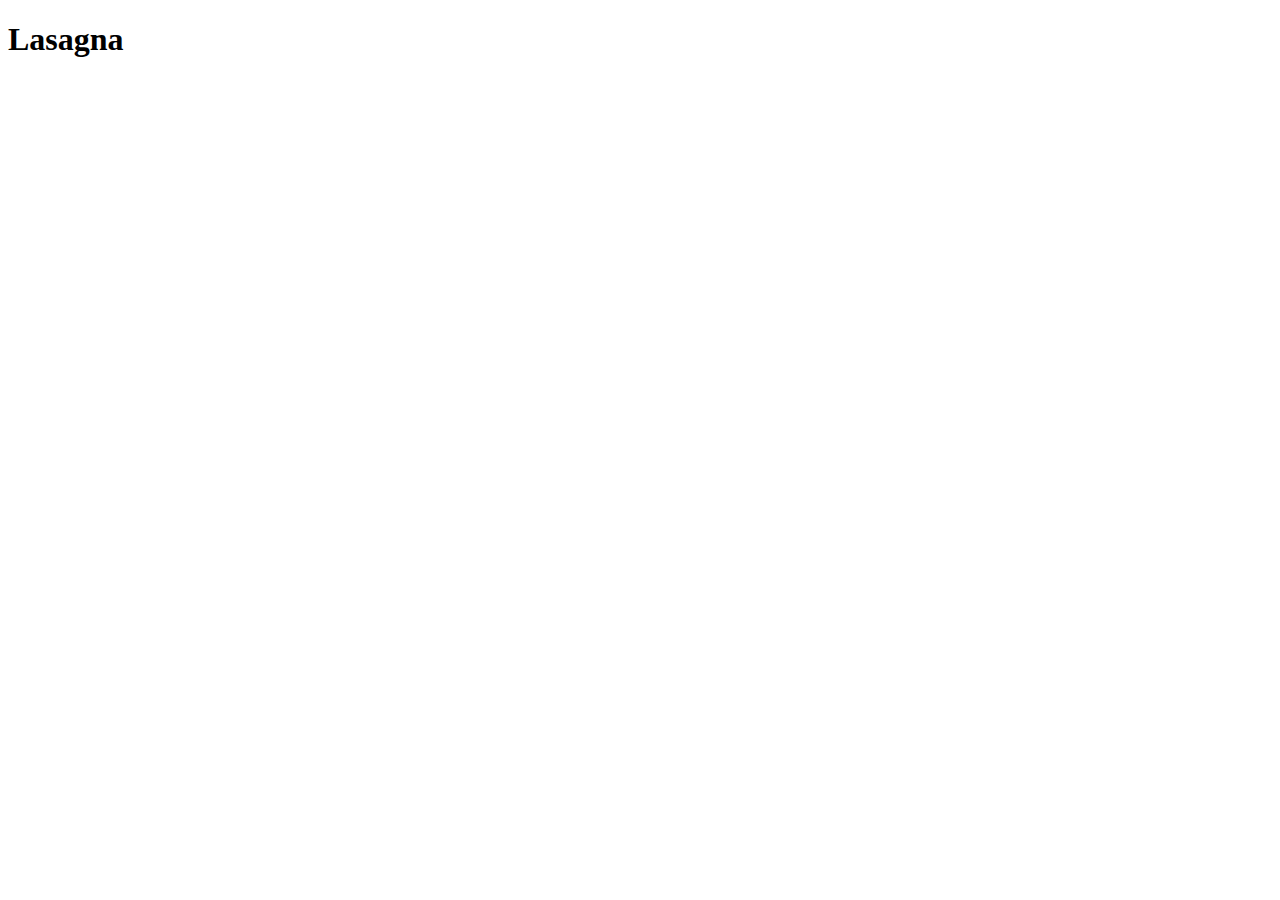
==== recipes/lasagna.html @ f1dcdf11 "Add 3 recipes to website" ====
<!DOCTYPE html>
<html lang="en">
<head>
    <meta charset="UTF-8">
    <meta name="viewport" content="width=device-width, initial-scale=1.0">
    <title>Lasagna</title>
</head>
<body>
    <h1>
        Lasagna
    </h1>
</body>
</html>
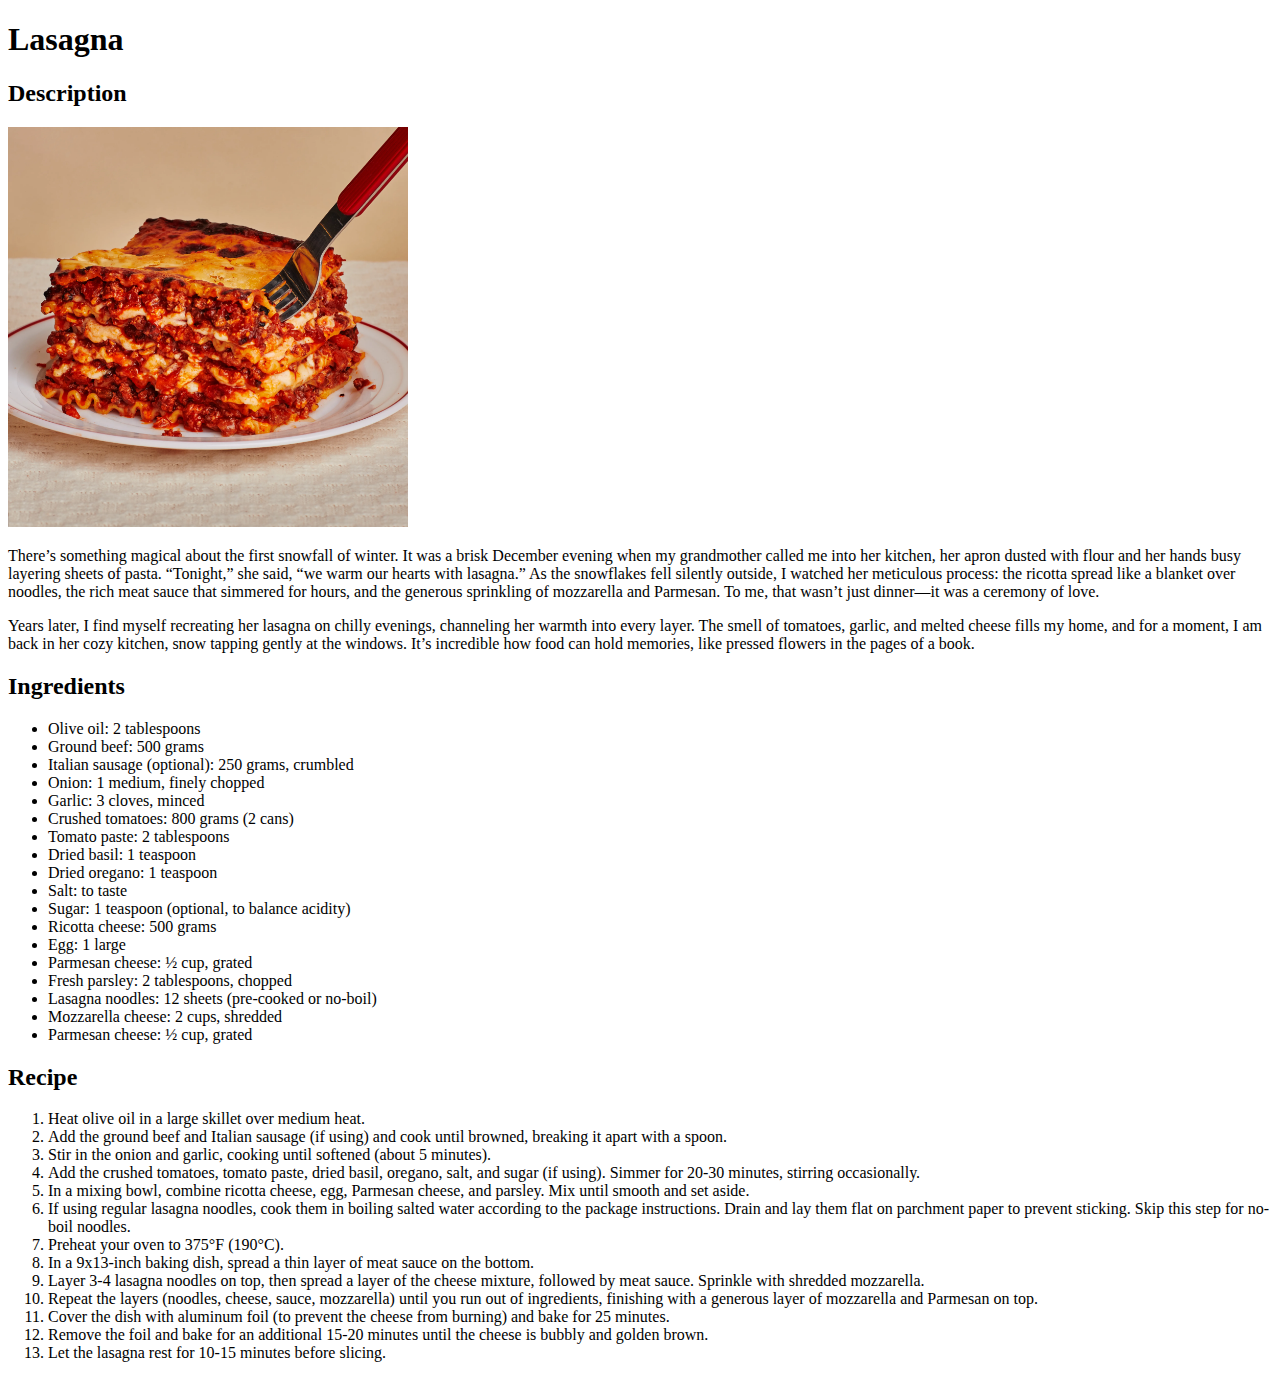
==== commit 20b63261: "Fill out recipes" ====
--- a/recipes/lasagna.html
+++ b/recipes/lasagna.html
@@ -1,13 +1,75 @@
 <!DOCTYPE html>
 <html lang="en">
+
 <head>
     <meta charset="UTF-8">
     <meta name="viewport" content="width=device-width, initial-scale=1.0">
     <title>Lasagna</title>
 </head>
+
 <body>
     <h1>
         Lasagna
     </h1>
+
+    <h2>Description</h2>
+
+    <img src="../images/lasagna.webp" alt="Lasagna" height="400" width="400">
+
+    <p>There’s something magical about the first snowfall of winter. It was a brisk December evening when my grandmother
+        called me into her kitchen, her apron dusted with flour and her hands busy layering sheets of pasta. “Tonight,”
+        she said, “we warm our hearts with lasagna.” As the snowflakes fell silently outside, I watched her meticulous
+        process: the ricotta spread like a blanket over noodles, the rich meat sauce that simmered for hours, and the
+        generous sprinkling of mozzarella and Parmesan. To me, that wasn’t just dinner—it was a ceremony of love.</p>
+
+    <p>Years later, I find myself recreating her lasagna on chilly evenings, channeling her warmth into every layer. The
+        smell of tomatoes, garlic, and melted cheese fills my home, and for a moment, I am back in her cozy kitchen,
+        snow tapping gently at the windows. It’s incredible how food can hold memories, like pressed flowers in the
+        pages of a book.</p>
+
+    <h2>Ingredients</h2>
+
+    <ul>
+        <li>Olive oil: 2 tablespoons</li>
+        <li>Ground beef: 500 grams</li>
+        <li>Italian sausage (optional): 250 grams, crumbled</li>
+        <li>Onion: 1 medium, finely chopped</li>
+        <li>Garlic: 3 cloves, minced</li>
+        <li>Crushed tomatoes: 800 grams (2 cans)</li>
+        <li>Tomato paste: 2 tablespoons</li>
+        <li>Dried basil: 1 teaspoon</li>
+        <li>Dried oregano: 1 teaspoon</li>
+        <li>Salt: to taste</li>
+        <li>Sugar: 1 teaspoon (optional, to balance acidity)</li>
+
+        <li>Ricotta cheese: 500 grams</li>
+        <li>Egg: 1 large</li>
+        <li>Parmesan cheese: ½ cup, grated</li>
+        <li>Fresh parsley: 2 tablespoons, chopped</li>
+
+        <li>Lasagna noodles: 12 sheets (pre-cooked or no-boil)</li>
+        <li>Mozzarella cheese: 2 cups, shredded</li>
+        <li>Parmesan cheese: ½ cup, grated</li>
+    </ul>
+
+    <h2>Recipe</h2>
+    
+    <ol>
+        <li>Heat olive oil in a large skillet over medium heat.</li>
+        <li>Add the ground beef and Italian sausage (if using) and cook until browned, breaking it apart with a spoon.</li>
+        <li>Stir in the onion and garlic, cooking until softened (about 5 minutes).</li>
+        <li>Add the crushed tomatoes, tomato paste, dried basil, oregano, salt, and sugar (if using). Simmer for 20-30 minutes, stirring occasionally.</li>
+        <li>In a mixing bowl, combine ricotta cheese, egg, Parmesan cheese, and parsley. Mix until smooth and set aside.</li>
+        <li>If using regular lasagna noodles, cook them in boiling salted water according to the package instructions. Drain and lay them flat on parchment paper to prevent sticking. Skip this step for no-boil noodles.</li>
+        <li>Preheat your oven to 375°F (190°C).</li>
+        <li>In a 9x13-inch baking dish, spread a thin layer of meat sauce on the bottom.</li>
+        <li>Layer 3-4 lasagna noodles on top, then spread a layer of the cheese mixture, followed by meat sauce. Sprinkle with shredded mozzarella.</li>
+        <li>Repeat the layers (noodles, cheese, sauce, mozzarella) until you run out of ingredients, finishing with a generous layer of mozzarella and Parmesan on top.</li>
+        <li>Cover the dish with aluminum foil (to prevent the cheese from burning) and bake for 25 minutes.</li>
+        <li>Remove the foil and bake for an additional 15-20 minutes until the cheese is bubbly and golden brown.</li>
+        <li>Let the lasagna rest for 10-15 minutes before slicing.</li>
+    </ol>
+
 </body>
+
 </html>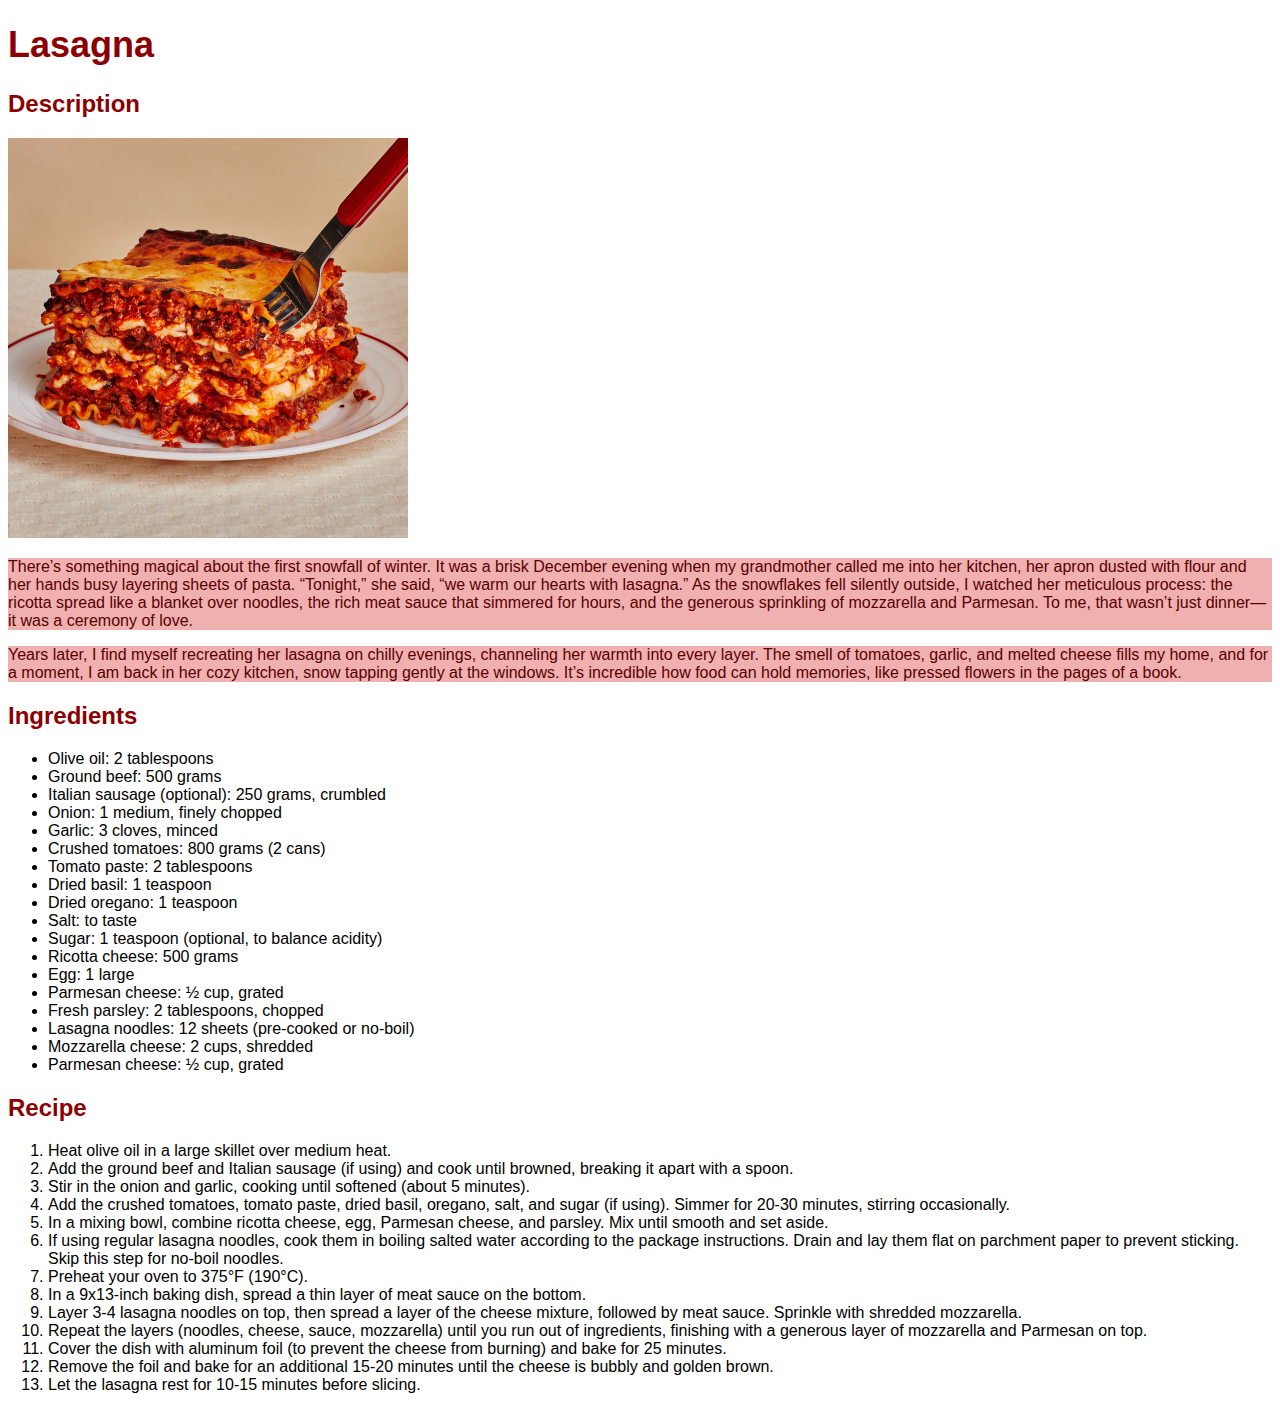
==== commit bc852dbb: "Style recipe website" ====
--- a/recipes/lasagna.html
+++ b/recipes/lasagna.html
@@ -4,6 +4,7 @@
 <head>
     <meta charset="UTF-8">
     <meta name="viewport" content="width=device-width, initial-scale=1.0">
+    <link rel="stylesheet" href="../styles.css">
     <title>Lasagna</title>
 </head>
 
--- a/styles.css
+++ b/styles.css
@@ -0,0 +1,26 @@
+/* Tip: Start writing from least to most specific. */
+
+* {
+    font-family: Impact, Haettenschweiler, 'Arial Narrow Bold', sans-serif;
+}
+
+h1 {
+    font-size: 36px;
+    font-weight: bold;
+    color: darkred;
+}
+
+h2 {
+    font-size: 24px;
+    font-weight: bold;
+    color: darkred;
+}
+
+#grand-title {
+    font-size: 48px;
+}
+
+p {
+    background-color: rgb(240, 176, 176);
+    color: rgb(87, 0, 0);
+}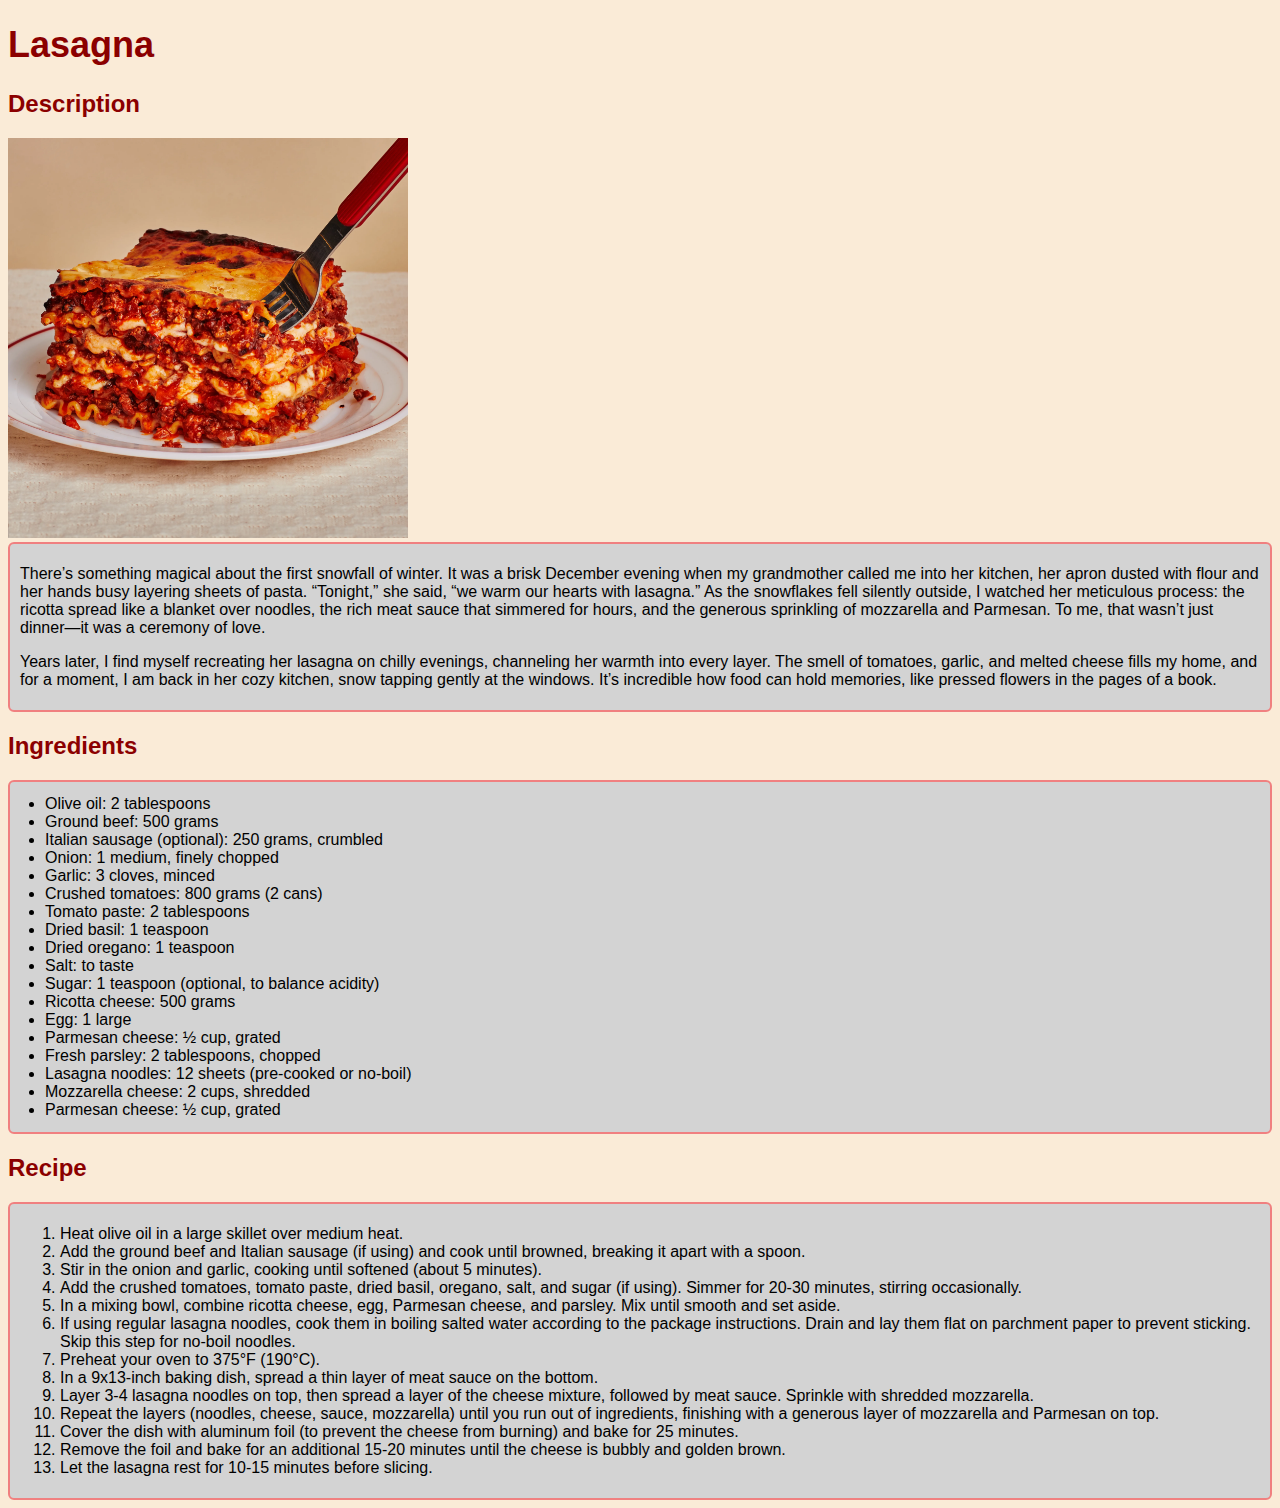
==== commit 07c33fdd: "Style website using box model fundamentals" ====
--- a/recipes/lasagna.html
+++ b/recipes/lasagna.html
@@ -17,59 +17,64 @@
 
     <img src="../images/lasagna.webp" alt="Lasagna" height="400" width="400">
 
-    <p>There’s something magical about the first snowfall of winter. It was a brisk December evening when my grandmother
-        called me into her kitchen, her apron dusted with flour and her hands busy layering sheets of pasta. “Tonight,”
-        she said, “we warm our hearts with lasagna.” As the snowflakes fell silently outside, I watched her meticulous
-        process: the ricotta spread like a blanket over noodles, the rich meat sauce that simmered for hours, and the
-        generous sprinkling of mozzarella and Parmesan. To me, that wasn’t just dinner—it was a ceremony of love.</p>
+    <br>
 
-    <p>Years later, I find myself recreating her lasagna on chilly evenings, channeling her warmth into every layer. The
-        smell of tomatoes, garlic, and melted cheese fills my home, and for a moment, I am back in her cozy kitchen,
-        snow tapping gently at the windows. It’s incredible how food can hold memories, like pressed flowers in the
-        pages of a book.</p>
+    <div>
+        <p>There’s something magical about the first snowfall of winter. It was a brisk December evening when my grandmother
+            called me into her kitchen, her apron dusted with flour and her hands busy layering sheets of pasta. “Tonight,”
+            she said, “we warm our hearts with lasagna.” As the snowflakes fell silently outside, I watched her meticulous
+            process: the ricotta spread like a blanket over noodles, the rich meat sauce that simmered for hours, and the
+            generous sprinkling of mozzarella and Parmesan. To me, that wasn’t just dinner—it was a ceremony of love.</p>
+        <p>Years later, I find myself recreating her lasagna on chilly evenings, channeling her warmth into every layer. The
+            smell of tomatoes, garlic, and melted cheese fills my home, and for a moment, I am back in her cozy kitchen,
+            snow tapping gently at the windows. It’s incredible how food can hold memories, like pressed flowers in the
+            pages of a book.</p>
+    </div>
 
     <h2>Ingredients</h2>
 
-    <ul>
-        <li>Olive oil: 2 tablespoons</li>
-        <li>Ground beef: 500 grams</li>
-        <li>Italian sausage (optional): 250 grams, crumbled</li>
-        <li>Onion: 1 medium, finely chopped</li>
-        <li>Garlic: 3 cloves, minced</li>
-        <li>Crushed tomatoes: 800 grams (2 cans)</li>
-        <li>Tomato paste: 2 tablespoons</li>
-        <li>Dried basil: 1 teaspoon</li>
-        <li>Dried oregano: 1 teaspoon</li>
-        <li>Salt: to taste</li>
-        <li>Sugar: 1 teaspoon (optional, to balance acidity)</li>
-
-        <li>Ricotta cheese: 500 grams</li>
-        <li>Egg: 1 large</li>
-        <li>Parmesan cheese: ½ cup, grated</li>
-        <li>Fresh parsley: 2 tablespoons, chopped</li>
-
-        <li>Lasagna noodles: 12 sheets (pre-cooked or no-boil)</li>
-        <li>Mozzarella cheese: 2 cups, shredded</li>
-        <li>Parmesan cheese: ½ cup, grated</li>
-    </ul>
+    <div>
+        <ul>
+            <li>Olive oil: 2 tablespoons</li>
+            <li>Ground beef: 500 grams</li>
+            <li>Italian sausage (optional): 250 grams, crumbled</li>
+            <li>Onion: 1 medium, finely chopped</li>
+            <li>Garlic: 3 cloves, minced</li>
+            <li>Crushed tomatoes: 800 grams (2 cans)</li>
+            <li>Tomato paste: 2 tablespoons</li>
+            <li>Dried basil: 1 teaspoon</li>
+            <li>Dried oregano: 1 teaspoon</li>
+            <li>Salt: to taste</li>
+            <li>Sugar: 1 teaspoon (optional, to balance acidity)</li>
+            <li>Ricotta cheese: 500 grams</li>
+            <li>Egg: 1 large</li>
+            <li>Parmesan cheese: ½ cup, grated</li>
+            <li>Fresh parsley: 2 tablespoons, chopped</li>
+            <li>Lasagna noodles: 12 sheets (pre-cooked or no-boil)</li>
+            <li>Mozzarella cheese: 2 cups, shredded</li>
+            <li>Parmesan cheese: ½ cup, grated</li>
+        </ul>
+    </div>
 
     <h2>Recipe</h2>
     
-    <ol>
-        <li>Heat olive oil in a large skillet over medium heat.</li>
-        <li>Add the ground beef and Italian sausage (if using) and cook until browned, breaking it apart with a spoon.</li>
-        <li>Stir in the onion and garlic, cooking until softened (about 5 minutes).</li>
-        <li>Add the crushed tomatoes, tomato paste, dried basil, oregano, salt, and sugar (if using). Simmer for 20-30 minutes, stirring occasionally.</li>
-        <li>In a mixing bowl, combine ricotta cheese, egg, Parmesan cheese, and parsley. Mix until smooth and set aside.</li>
-        <li>If using regular lasagna noodles, cook them in boiling salted water according to the package instructions. Drain and lay them flat on parchment paper to prevent sticking. Skip this step for no-boil noodles.</li>
-        <li>Preheat your oven to 375°F (190°C).</li>
-        <li>In a 9x13-inch baking dish, spread a thin layer of meat sauce on the bottom.</li>
-        <li>Layer 3-4 lasagna noodles on top, then spread a layer of the cheese mixture, followed by meat sauce. Sprinkle with shredded mozzarella.</li>
-        <li>Repeat the layers (noodles, cheese, sauce, mozzarella) until you run out of ingredients, finishing with a generous layer of mozzarella and Parmesan on top.</li>
-        <li>Cover the dish with aluminum foil (to prevent the cheese from burning) and bake for 25 minutes.</li>
-        <li>Remove the foil and bake for an additional 15-20 minutes until the cheese is bubbly and golden brown.</li>
-        <li>Let the lasagna rest for 10-15 minutes before slicing.</li>
-    </ol>
+    <div>
+        <ol>
+            <li>Heat olive oil in a large skillet over medium heat.</li>
+            <li>Add the ground beef and Italian sausage (if using) and cook until browned, breaking it apart with a spoon.</li>
+            <li>Stir in the onion and garlic, cooking until softened (about 5 minutes).</li>
+            <li>Add the crushed tomatoes, tomato paste, dried basil, oregano, salt, and sugar (if using). Simmer for 20-30 minutes, stirring occasionally.</li>
+            <li>In a mixing bowl, combine ricotta cheese, egg, Parmesan cheese, and parsley. Mix until smooth and set aside.</li>
+            <li>If using regular lasagna noodles, cook them in boiling salted water according to the package instructions. Drain and lay them flat on parchment paper to prevent sticking. Skip this step for no-boil noodles.</li>
+            <li>Preheat your oven to 375°F (190°C).</li>
+            <li>In a 9x13-inch baking dish, spread a thin layer of meat sauce on the bottom.</li>
+            <li>Layer 3-4 lasagna noodles on top, then spread a layer of the cheese mixture, followed by meat sauce. Sprinkle with shredded mozzarella.</li>
+            <li>Repeat the layers (noodles, cheese, sauce, mozzarella) until you run out of ingredients, finishing with a generous layer of mozzarella and Parmesan on top.</li>
+            <li>Cover the dish with aluminum foil (to prevent the cheese from burning) and bake for 25 minutes.</li>
+            <li>Remove the foil and bake for an additional 15-20 minutes until the cheese is bubbly and golden brown.</li>
+            <li>Let the lasagna rest for 10-15 minutes before slicing.</li>
+        </ol>
+    </div>
 
 </body>
 
--- a/styles.css
+++ b/styles.css
@@ -2,6 +2,10 @@
 
 * {
     font-family: Impact, Haettenschweiler, 'Arial Narrow Bold', sans-serif;
+}
+
+body {
+    background-color: antiquewhite;
 }
 
 h1 {
@@ -18,9 +22,22 @@
 
 #grand-title {
     font-size: 48px;
+    margin-bottom: 20px;
 }
 
-p {
+/* p {
     background-color: rgb(240, 176, 176);
     color: rgb(87, 0, 0);
+} */
+
+div {
+    background-color: lightgrey;
+    border: 2px solid lightcoral;
+    border-radius: 6px;
+    padding: 5px 10px;
+}
+
+ul { 
+    margin: 8px 0;
+    padding-left: 25px;
 }